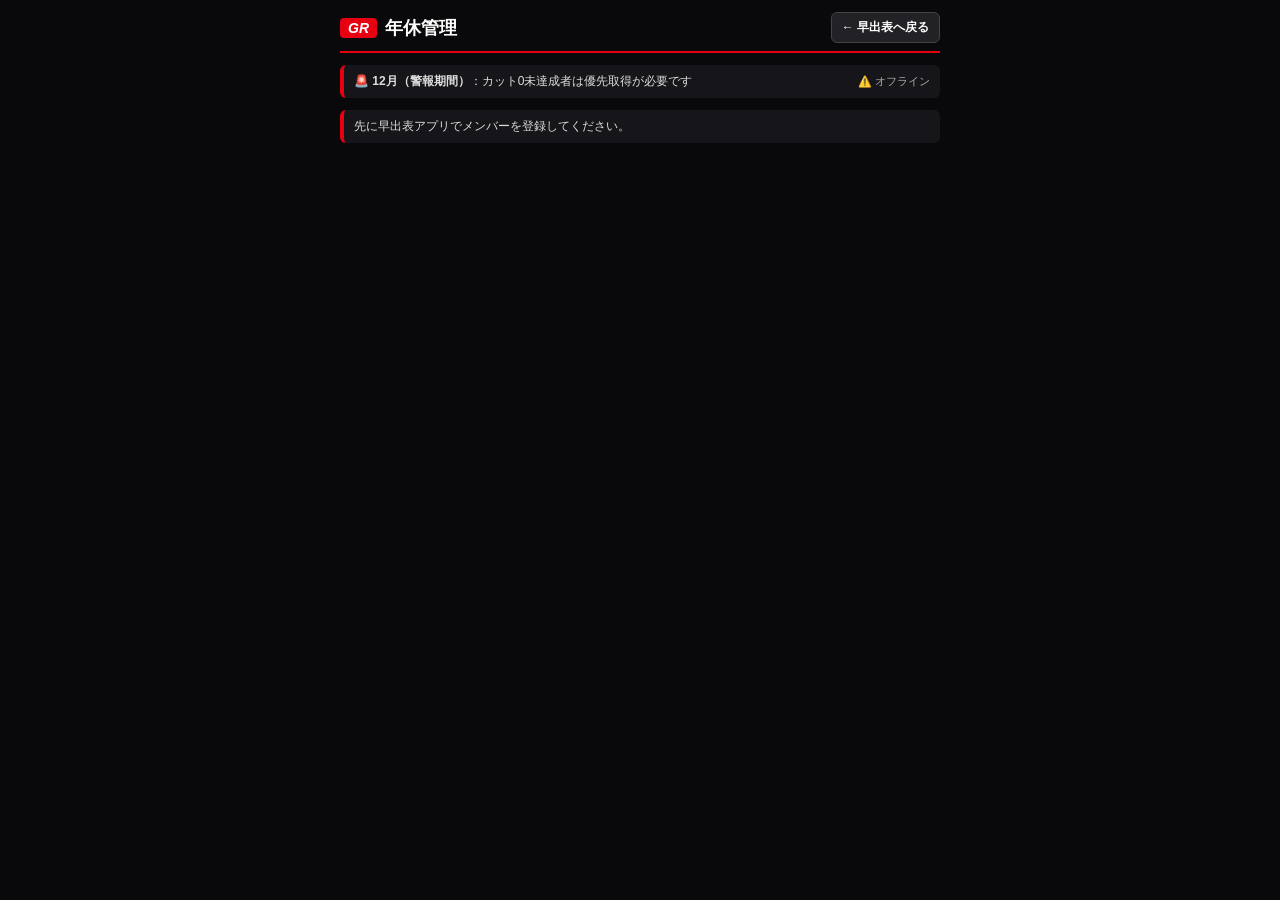
==== nenkyu.html @ 5b64898c "Update nenkyu.html" ====
<!DOCTYPE html>
<html lang="ja">
<head>
  <meta charset="UTF-8">
  <title>GR 年休管理</title>
  <meta name="viewport" content="width=device-width, initial-scale=1.0, maximum-scale=1.0, user-scalable=no">
  <style>
    * {
      box-sizing: border-box;
      margin: 0;
      padding: 0;
      font-family: -apple-system, BlinkMacSystemFont, "Hiragino Sans", "Yu Gothic", sans-serif;
    }
    body {
      background: #09090b;
      color: #ffffff;
      padding: 12px;
      padding-bottom: 40px;
    }
    .container { max-width: 600px; margin: 0 auto; }
    .title-row {
      display: flex;
      justify-content: space-between;
      align-items: center;
      margin-bottom: 12px;
      border-bottom: 2px solid #e60012;
      padding-bottom: 8px;
    }
    .title-left { display: flex; align-items: center; gap: 8px; }
    .gr-badge {
      background: #e60012;
      color: #fff;
      font-weight: 900;
      font-style: italic;
      padding: 2px 8px;
      border-radius: 4px;
      font-size: 14px;
    }
    h1 { font-size: 18px; font-weight: 900; }
    .back-btn {
      background: #222226;
      color: #fff;
      text-decoration: none;
      padding: 6px 10px;
      border-radius: 6px;
      font-size: 12px;
      font-weight: bold;
      border: 1px solid #444;
    }
    .month-banner {
      background: #16161a;
      border-left: 4px solid #e60012;
      padding: 8px 10px;
      border-radius: 6px;
      font-size: 12px;
      color: #ddd;
      margin-bottom: 12px;
      line-height: 1.4;
      display: flex;
      justify-content: space-between;
      align-items: center;
      gap: 8px;
    }
    .sync-tag {
      font-size: 11px;
      color: #aaa;
      white-space: nowrap;
    }
    .member-row {
      background: #16161a;
      border: 1px solid #2c2c32;
      border-radius: 10px;
      padding: 10px 12px;
      margin-bottom: 8px;
    }
    .row-top {
      display: flex;
      justify-content: space-between;
      align-items: center;
      margin-bottom: 8px;
      padding-bottom: 6px;
      border-bottom: 1px solid #242429;
    }
    .member-name { font-size: 17px; font-weight: 800; }
    .status-badge {
      padding: 2px 8px;
      border-radius: 4px;
      font-size: 11px;
      font-weight: 800;
    }
    .status-ok { background: #123821; color: #4ade80; border: 1px solid #22c55e; }
    .status-info { background: #1e293b; color: #60a5fa; border: 1px solid #3b82f6; }
    .status-warn { background: #3b2608; color: #fbbf24; border: 1px solid #f59e0b; }
    .status-danger { background: #3f0d12; color: #ff6b76; border: 1px solid #e60012; }

    .controls-row {
      display: grid;
      grid-template-columns: 1.2fr 0.8fr;
      gap: 8px;
    }
    .stat-box {
      background: #0d0d10;
      border: 1px solid #26262c;
      border-radius: 8px;
      padding: 6px 10px;
      display: flex;
      flex-direction: column;
      justify-content: center;
      align-items: center;
    }
    .ctrl-label {
      font-size: 11px;
      color: #999;
      margin-bottom: 3px;
      white-space: nowrap;
    }
    .remain-val {
      font-size: 22px;
      font-weight: 900;
      color: #ffffff;
      line-height: 1.1;
      white-space: nowrap;
    }
    .remain-unit {
      font-size: 12px;
      font-weight: bold;
      color: #aaa;
      margin-left: 2px;
    }
    .ctrl-btns {
      display: flex;
      align-items: center;
      justify-content: space-between;
      width: 100%;
      gap: 6px;
    }
    .cnt-btn {
      padding: 0 10px;
      height: 30px;
      border-radius: 6px;
      border: 1px solid #444;
      background: #242429;
      color: #fff;
      font-size: 13px;
      font-weight: bold;
      white-space: nowrap;
    }
    .cut-val {
      font-size: 22px;
      font-weight: 900;
      text-align: center;
      white-space: nowrap;
      line-height: 1.1;
    }
    .cut-val.pending { color: #ff4d5a; }
    .cut-val.done { color: #4ade80; }
  </style>
</head>
<body>
<div class="container">
  <div class="title-row">
    <div class="title-left">
      <span class="gr-badge">GR</span>
      <h1>年休管理</h1>
    </div>
    <a href="index.html" class="back-btn">← 早出表へ戻る</a>
  </div>

  <div class="month-banner">
    <div id="monthText"></div>
    <span id="syncTag" class="sync-tag">☁️ 同期中...</span>
  </div>
  <main id="nenkyuList"></main>
</div>
<script>
const DB_BASE_URL = "https://firebasedatabase.app";

const SHIFT_STORAGE_KEY = "gr_track_manager_data_v1";
const NENKYU_STORAGE_KEY = "gr_nenkyu_cut0_data_v1";

let allMembers = [];
let nenkyuData = {};

function setSyncTag(text) {
  const el = document.getElementById("syncTag");
  if (el) el.textContent = text;
}

async function loadData() {
  setSyncTag("☁️ 読込中...");
  try {
    // 1. クラウドからメンバー一覧を取得
    const shiftRes = await fetch(`${DB_BASE_URL}/shiftData.json`);
    const cloudShift = await shiftRes.json();
    const sourceShift = cloudShift?.shifts || JSON.parse(localStorage.getItem(SHIFT_STORAGE_KEY) || "{}")?.shifts || {};

    const list = [];
    const seen = new Set();
    ["1", "2"].forEach(shiftKey => {
      (sourceShift[shiftKey]?.members || []).forEach(name => {
        if (!seen.has(name)) {
          seen.add(name);
          list.push(name);
        }
      });
    });
    allMembers = list;

    // 2. クラウドから年休データを取得
    const nenkyuRes = await fetch(`${DB_BASE_URL}/nenkyuData.json`);
    const cloudNenkyu = await nenkyuRes.json();
    if (cloudNenkyu) {
      nenkyuData = cloudNenkyu;
      localStorage.setItem(NENKYU_STORAGE_KEY, JSON.stringify(nenkyuData));
      setSyncTag("☁️ 同期完了");
    } else {
      const localRaw = localStorage.getItem(NENKYU_STORAGE_KEY);
      if (localRaw) {
        const parsedN = JSON.parse(localRaw);
        nenkyuData = (parsedN["1"] || parsedN["2"])
          ? { ...(parsedN["1"] || {}), ...(parsedN["2"] || {}) }
          : parsedN;
        await saveData();
      } else {
        setSyncTag("☁️ 同期完了");
      }
    }
  } catch (e) {
    console.error("クラウド読込エラー:", e);
    const localRaw = localStorage.getItem(NENKYU_STORAGE_KEY);
    if (localRaw) nenkyuData = JSON.parse(localRaw);
    setSyncTag("⚠️ オフライン");
  }
}

async function saveData() {
  localStorage.setItem(NENKYU_STORAGE_KEY, JSON.stringify(nenkyuData));
  setSyncTag("☁️ 保存中...");
  try {
    await fetch(`${DB_BASE_URL}/nenkyuData.json`, {
      method: "PUT",
      headers: { "Content-Type": "application/json" },
      body: JSON.stringify(nenkyuData)
    });
    setSyncTag("☁️ 同期完了");
  } catch (e) {
    console.error("クラウド保存エラー:", e);
    setSyncTag("⚠️ 保存失敗");
  }
}

function getMemberStat(name) {
  if (!nenkyuData[name]) {
    nenkyuData[name] = { remain: 20, cutZeroLeft: 5 };
  }
  return nenkyuData[name];
}

function renderMonthBanner() {
  const month = new Date().getMonth() + 1;
  const textEl = document.getElementById("monthText");
  if (month >= 11 || month <= 3) {
    textEl.innerHTML = `🚨 <b>${month}月（警報期間）</b>：カット0未達成者は優先取得が必要です`;
  } else if (month >= 9) {
    textEl.innerHTML = `⚠️ <b>${month}月（アラート期間）</b>：9月アラート基準です`;
  } else if (month >= 6) {
    textEl.innerHTML = `📢 <b>${month}月（お知らせ期間）</b>：6月確認基準です`;
  } else {
    textEl.innerHTML = `📅 <b>${month}月</b>：早出表の年休と自動連動します`;
  }
}

function getStatusBadge(cutZeroLeft) {
  if (cutZeroLeft <= 0) return `<span class="status-badge status-ok">🟢 カット0達成</span>`;
  const month = new Date().getMonth() + 1;
  if (month >= 11 || month <= 3) return `<span class="status-badge status-danger">🚨 警報：あと${cutZeroLeft}日</span>`;
  if (month >= 9) return `<span class="status-badge status-warn">⚠️ アラート：あと${cutZeroLeft}日</span>`;
  return `<span class="status-badge status-info">カット0まで ${cutZeroLeft}日</span>`;
}

function renderList() {
  const container = document.getElementById("nenkyuList");
  if (allMembers.length === 0) {
    container.innerHTML = `<div class="month-banner">先に早出表アプリでメンバーを登録してください。</div>`;
    return;
  }

  const sorted = [...allMembers].sort((a, b) => {
    return getMemberStat(b).cutZeroLeft - getMemberStat(a).cutZeroLeft;
  });

  container.innerHTML = sorted.map(name => {
    const stat = getMemberStat(name);
    const cutClass = stat.cutZeroLeft <= 0 ? "done" : "pending";
    return `
      <div class="member-row">
        <div class="row-top">
          <span class="member-name">${name}</span>
          ${getStatusBadge(stat.cutZeroLeft)}
        </div>
        <div class="controls-row">
          <div class="stat-box">
            <span class="ctrl-label">年休残数</span>
            <div class="ctrl-btns">
              <button type="button" class="cnt-btn" onclick="changeBoth('${name}', -0.5)">−0.5</button>
              <div><span class="remain-val">${stat.remain}</span><span class="remain-unit">日</span></div>
              <button type="button" class="cnt-btn" onclick="changeBoth('${name}', 0.5)">＋0.5</button>
            </div>
          </div>
          <div class="stat-box">
            <span class="ctrl-label">カット0まで残り</span>
            <div><span class="cut-val ${cutClass}">${stat.cutZeroLeft}</span><span class="remain-unit">日</span></div>
          </div>
        </div>
      </div>
    `;
  }).join("");
}

function changeBoth(name, delta) {
  const stat = getMemberStat(name);
  stat.remain = Math.max(0, Math.round((stat.remain + delta) * 10) / 10);
  stat.cutZeroLeft = Math.max(0, Math.round((stat.cutZeroLeft + delta) * 10) / 10);
  saveData();
  renderList();
}

document.addEventListener("DOMContentLoaded", async () => {
  renderMonthBanner();
  await loadData();
  renderList();
});
</script>
</body>
</html>
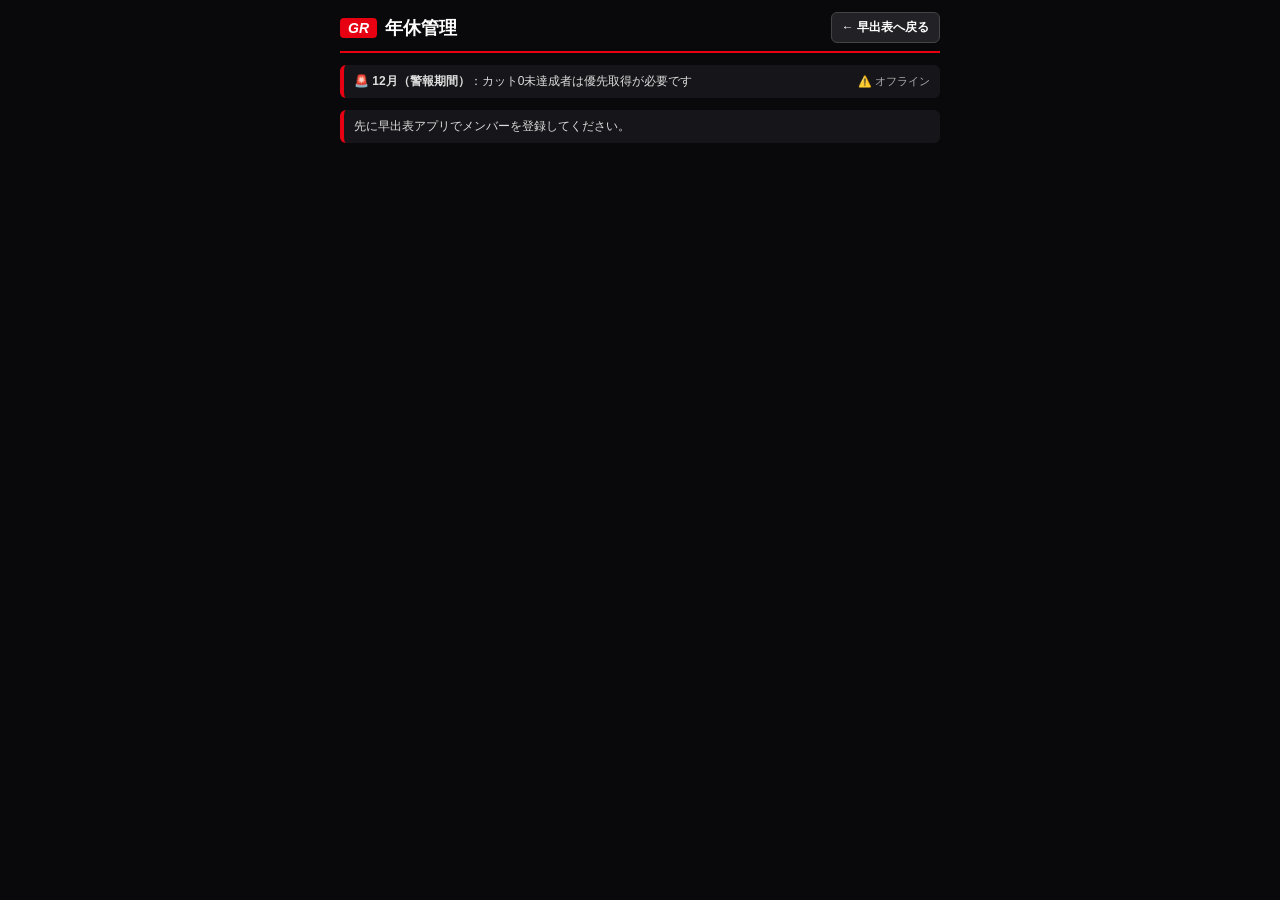
==== commit 8fa5477e: "Update nenkyu.html" ====
--- a/nenkyu.html
+++ b/nenkyu.html
@@ -173,7 +173,9 @@
   <main id="nenkyuList"></main>
 </div>
 <script>
-const DB_BASE_URL = "https://firebasedatabase.app";
+const DB_BASE_URL = "https://" + "gr-track-app-default-rtdb.firebaseio.com";
+
+
 
 const SHIFT_STORAGE_KEY = "gr_track_manager_data_v1";
 const NENKYU_STORAGE_KEY = "gr_nenkyu_cut0_data_v1";
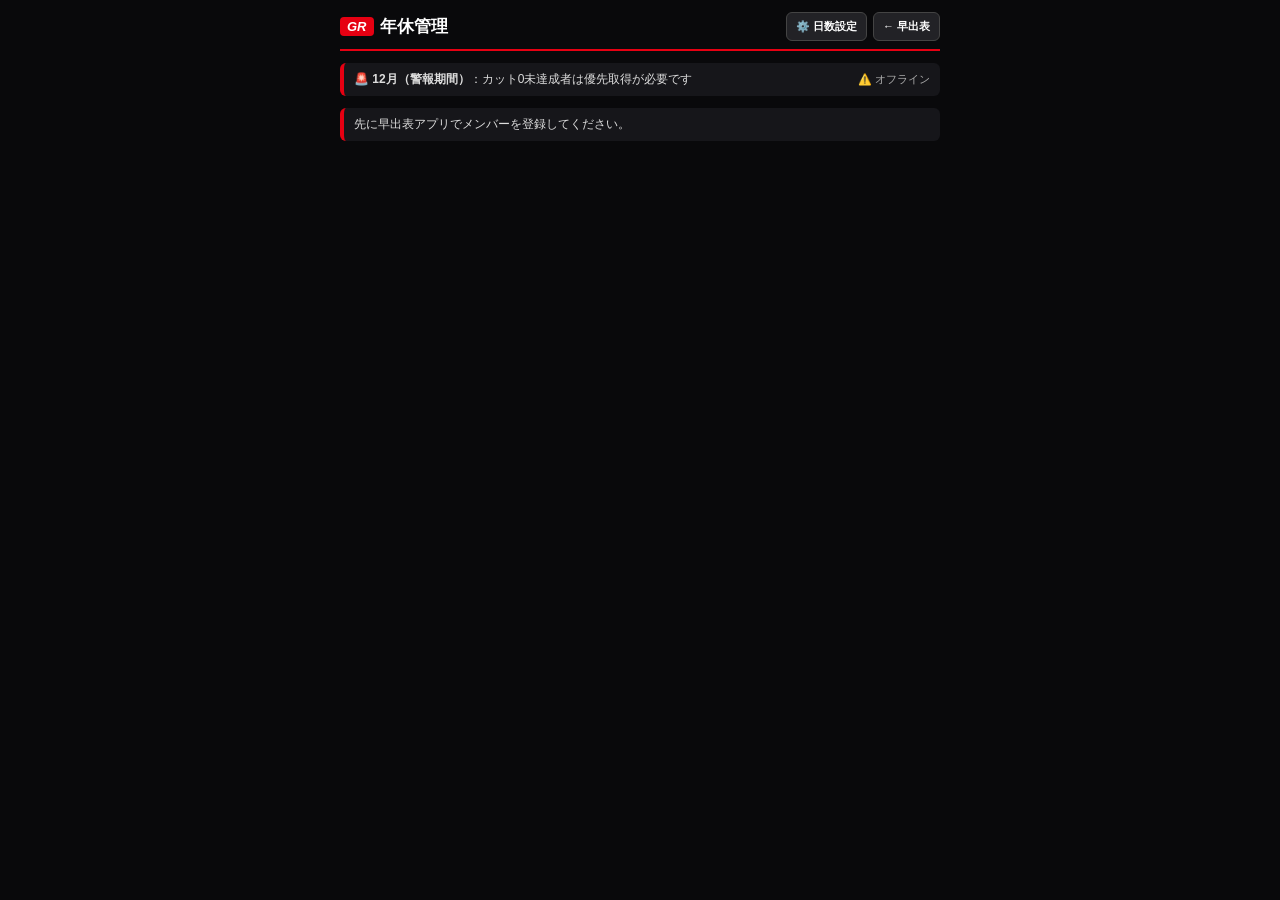
==== commit 14187f05: "Update nenkyu.html" ====
--- a/nenkyu.html
+++ b/nenkyu.html
@@ -25,27 +25,34 @@
       margin-bottom: 12px;
       border-bottom: 2px solid #e60012;
       padding-bottom: 8px;
-    }
-    .title-left { display: flex; align-items: center; gap: 8px; }
+      gap: 6px;
+    }
+    .title-left { display: flex; align-items: center; gap: 6px; }
     .gr-badge {
       background: #e60012;
       color: #fff;
       font-weight: 900;
       font-style: italic;
-      padding: 2px 8px;
+      padding: 2px 7px;
       border-radius: 4px;
-      font-size: 14px;
-    }
-    h1 { font-size: 18px; font-weight: 900; }
-    .back-btn {
+      font-size: 13px;
+    }
+    h1 { font-size: 17px; font-weight: 900; white-space: nowrap; }
+    .top-btns { display: flex; gap: 6px; }
+    .nav-pill {
       background: #222226;
       color: #fff;
       text-decoration: none;
-      padding: 6px 10px;
+      padding: 6px 9px;
       border-radius: 6px;
-      font-size: 12px;
+      font-size: 11px;
       font-weight: bold;
       border: 1px solid #444;
+      white-space: nowrap;
+    }
+    .nav-pill.active-set {
+      background: #e60012;
+      border-color: #e60012;
     }
     .month-banner {
       background: #16161a;
@@ -61,11 +68,69 @@
       align-items: center;
       gap: 8px;
     }
-    .sync-tag {
+    .sync-tag { font-size: 11px; color: #aaa; white-space: nowrap; }
+
+    /* 設定パネル */
+    .setup-panel {
+      background: #16161a;
+      border: 1px solid #e60012;
+      border-radius: 10px;
+      padding: 12px;
+      margin-bottom: 14px;
+    }
+    .setup-panel.hidden { display: none; }
+    .setup-title {
+      font-size: 14px;
+      font-weight: 800;
+      margin-bottom: 4px;
+      color: #fff;
+    }
+    .setup-note {
       font-size: 11px;
       color: #aaa;
-      white-space: nowrap;
-    }
+      margin-bottom: 10px;
+    }
+    .setup-row {
+      display: flex;
+      justify-content: space-between;
+      align-items: center;
+      padding: 7px 0;
+      border-bottom: 1px solid #26262c;
+      gap: 6px;
+    }
+    .setup-name { font-size: 14px; font-weight: bold; flex: 1; }
+    .setup-inputs { display: flex; align-items: center; gap: 6px; }
+    .setup-field {
+      display: flex;
+      align-items: center;
+      gap: 3px;
+      font-size: 11px;
+      color: #bbb;
+    }
+    .num-input {
+      width: 52px;
+      background: #09090b;
+      color: #fff;
+      border: 1px solid #555;
+      border-radius: 5px;
+      padding: 5px 4px;
+      font-size: 14px;
+      font-weight: bold;
+      text-align: center;
+    }
+    .save-setup-btn {
+      width: 100%;
+      margin-top: 10px;
+      padding: 10px;
+      background: #e60012;
+      color: #fff;
+      border: none;
+      border-radius: 8px;
+      font-size: 14px;
+      font-weight: 800;
+    }
+
+    /* 一覧カード */
     .member-row {
       background: #16161a;
       border: 1px solid #2c2c32;
@@ -163,20 +228,28 @@
       <span class="gr-badge">GR</span>
       <h1>年休管理</h1>
     </div>
-    <a href="index.html" class="back-btn">← 早出表へ戻る</a>
+    <div class="top-btns">
+      <button type="button" id="toggleSetupBtn" class="nav-pill" onclick="toggleSetupPanel()">⚙️ 日数設定</button>
+      <a href="index.html" class="nav-pill">← 早出表</a>
+    </div>
   </div>
 
   <div class="month-banner">
     <div id="monthText"></div>
     <span id="syncTag" class="sync-tag">☁️ 同期中...</span>
   </div>
+
+  <section id="setupPanel" class="setup-panel hidden">
+    <div class="setup-title">⚙️ 個人別 初期日数設定</div>
+    <p class="setup-note">年明けの通知に合わせて、各自の「年休残数」と「カット0残」を入力して保存してください（0.5単位可）</p>
+    <div id="setupList"></div>
+    <button type="button" class="save-setup-btn" onclick="saveSetupValues()">この内容で保存する</button>
+  </section>
+
   <main id="nenkyuList"></main>
 </div>
 <script>
-const DB_BASE_URL = "https://" + "gr-track-app-default-rtdb.firebaseio.com";
-
-
-
+const DB_BASE_URL = "https://" + "://firebaseio.com";
 const SHIFT_STORAGE_KEY = "gr_track_manager_data_v1";
 const NENKYU_STORAGE_KEY = "gr_nenkyu_cut0_data_v1";
 
@@ -191,7 +264,6 @@
 async function loadData() {
   setSyncTag("☁️ 読込中...");
   try {
-    // 1. クラウドからメンバー一覧を取得
     const shiftRes = await fetch(`${DB_BASE_URL}/shiftData.json`);
     const cloudShift = await shiftRes.json();
     const sourceShift = cloudShift?.shifts || JSON.parse(localStorage.getItem(SHIFT_STORAGE_KEY) || "{}")?.shifts || {};
@@ -208,7 +280,6 @@
     });
     allMembers = list;
 
-    // 2. クラウドから年休データを取得
     const nenkyuRes = await fetch(`${DB_BASE_URL}/nenkyuData.json`);
     const cloudNenkyu = await nenkyuRes.json();
     if (cloudNenkyu) {
@@ -256,6 +327,58 @@
     nenkyuData[name] = { remain: 20, cutZeroLeft: 5 };
   }
   return nenkyuData[name];
+}
+
+function toggleSetupPanel() {
+  const panel = document.getElementById("setupPanel");
+  const btn = document.getElementById("toggleSetupBtn");
+  const isHidden = panel.classList.contains("hidden");
+  if (isHidden) {
+    renderSetupList();
+    panel.classList.remove("hidden");
+    btn.classList.add("active-set");
+  } else {
+    panel.classList.add("hidden");
+    btn.classList.remove("active-set");
+  }
+}
+
+function renderSetupList() {
+  const container = document.getElementById("setupList");
+  if (allMembers.length === 0) {
+    container.innerHTML = `<p class="setup-note">メンバーが登録されていません</p>`;
+    return;
+  }
+  container.innerHTML = allMembers.map((name, idx) => {
+    const stat = getMemberStat(name);
+    return `
+      <div class="setup-row">
+        <span class="setup-name">${name}</span>
+        <div class="setup-inputs">
+          <label class="setup-field">残<input type="number" step="0.5" min="0" id="set_rem_${idx}" class="num-input" value="${stat.remain}"></label>
+          <label class="setup-field">カット0<input type="number" step="0.5" min="0" id="set_cut_${idx}" class="num-input" value="${stat.cutZeroLeft}"></label>
+        </div>
+      </div>
+    `;
+  }).join("");
+}
+
+async function saveSetupValues() {
+  allMembers.forEach((name, idx) => {
+    const remEl = document.getElementById(`set_rem_${idx}`);
+    const cutEl = document.getElementById(`set_cut_${idx}`);
+    if (remEl && cutEl) {
+      const remVal = Math.max(0, parseFloat(remEl.value) || 0);
+      const cutVal = Math.max(0, parseFloat(cutEl.value) || 0);
+      nenkyuData[name] = {
+        remain: Math.round(remVal * 10) / 10,
+        cutZeroLeft: Math.round(cutVal * 10) / 10
+      };
+    }
+  });
+  await saveData();
+  toggleSetupPanel();
+  renderList();
 }
 
 function renderMonthBanner() {
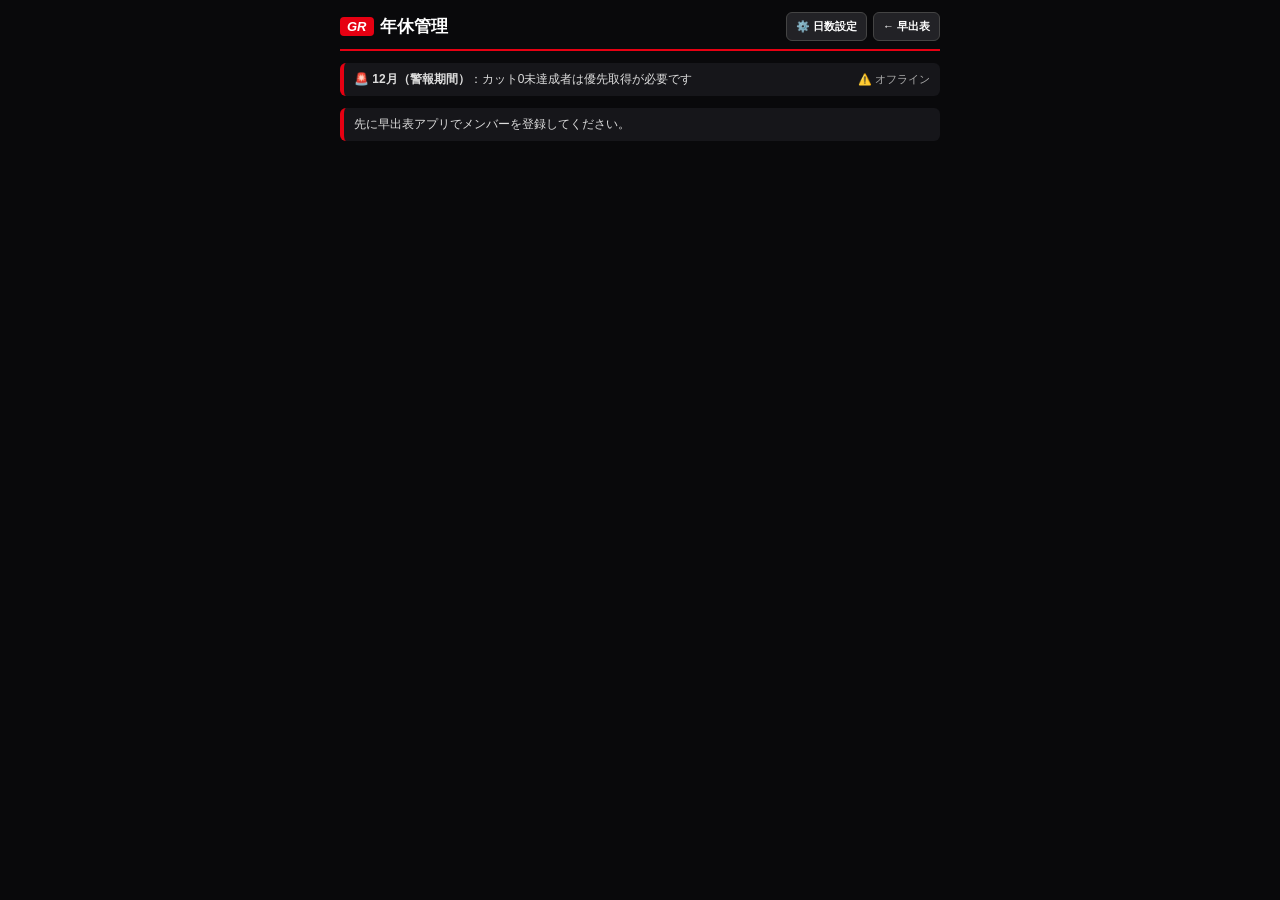
==== commit 4dbdbcf4: "Update nenkyu.html" ====
--- a/nenkyu.html
+++ b/nenkyu.html
@@ -249,7 +249,7 @@
   <main id="nenkyuList"></main>
 </div>
 <script>
-const DB_BASE_URL = "https://" + "://firebaseio.com";
+const DB_BASE_URL = "https://" + "gr-track-app-default-rtdb.firebaseio.com";
 const SHIFT_STORAGE_KEY = "gr_track_manager_data_v1";
 const NENKYU_STORAGE_KEY = "gr_nenkyu_cut0_data_v1";
 
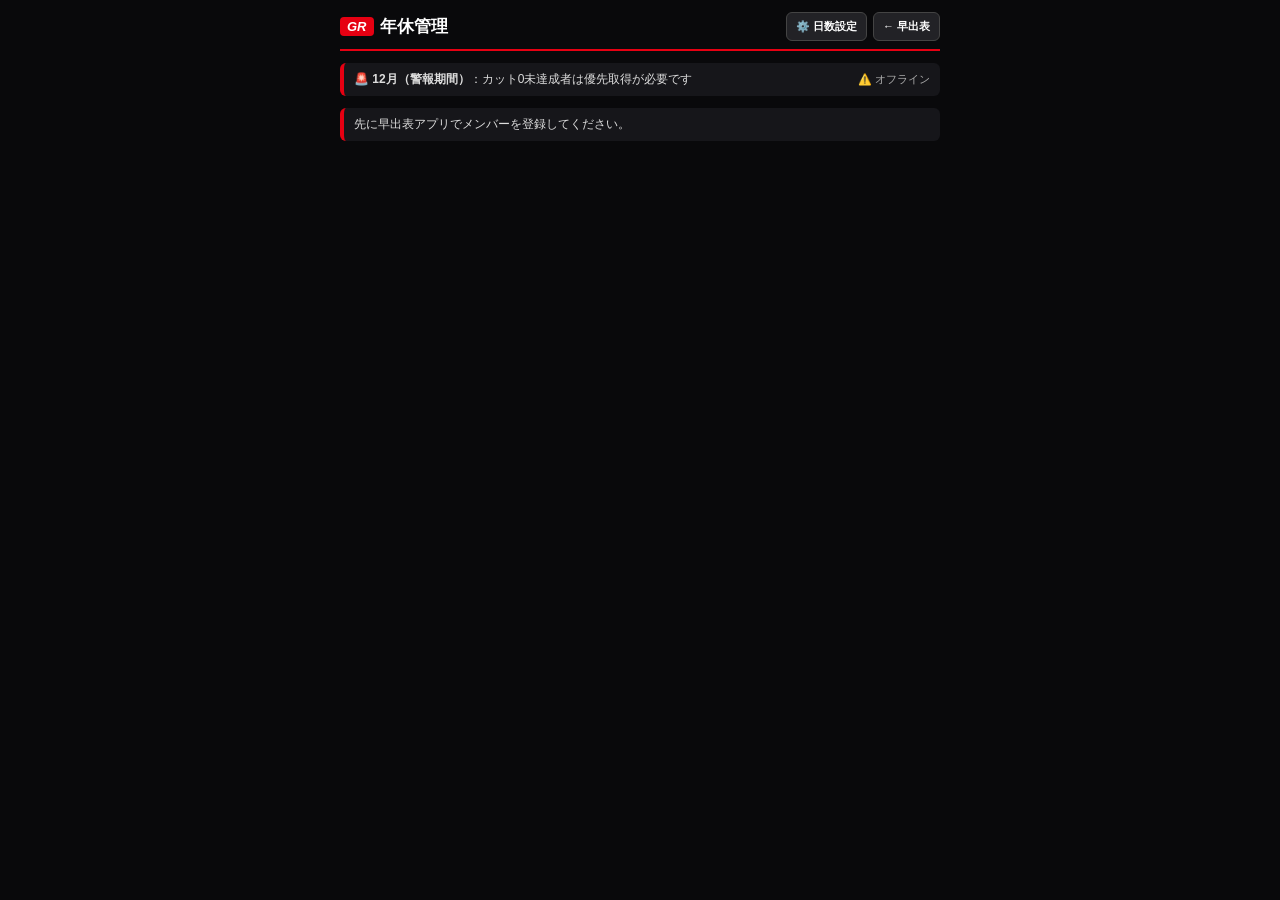
==== commit 58ff2ba8: "Update nenkyu.html" ====
--- a/nenkyu.html
+++ b/nenkyu.html
@@ -70,7 +70,6 @@
     }
     .sync-tag { font-size: 11px; color: #aaa; white-space: nowrap; }
 
-    /* 設定パネル */
     .setup-panel {
       background: #16161a;
       border: 1px solid #e60012;
@@ -79,17 +78,8 @@
       margin-bottom: 14px;
     }
     .setup-panel.hidden { display: none; }
-    .setup-title {
-      font-size: 14px;
-      font-weight: 800;
-      margin-bottom: 4px;
-      color: #fff;
-    }
-    .setup-note {
-      font-size: 11px;
-      color: #aaa;
-      margin-bottom: 10px;
-    }
+    .setup-title { font-size: 14px; font-weight: 800; margin-bottom: 4px; color: #fff; }
+    .setup-note { font-size: 11px; color: #aaa; margin-bottom: 10px; }
     .setup-row {
       display: flex;
       justify-content: space-between;
@@ -100,13 +90,7 @@
     }
     .setup-name { font-size: 14px; font-weight: bold; flex: 1; }
     .setup-inputs { display: flex; align-items: center; gap: 6px; }
-    .setup-field {
-      display: flex;
-      align-items: center;
-      gap: 3px;
-      font-size: 11px;
-      color: #bbb;
-    }
+    .setup-field { display: flex; align-items: center; gap: 3px; font-size: 11px; color: #bbb; }
     .num-input {
       width: 52px;
       background: #09090b;
@@ -130,7 +114,6 @@
       font-weight: 800;
     }
 
-    /* 一覧カード */
     .member-row {
       background: #16161a;
       border: 1px solid #2c2c32;
@@ -173,32 +156,10 @@
       justify-content: center;
       align-items: center;
     }
-    .ctrl-label {
-      font-size: 11px;
-      color: #999;
-      margin-bottom: 3px;
-      white-space: nowrap;
-    }
-    .remain-val {
-      font-size: 22px;
-      font-weight: 900;
-      color: #ffffff;
-      line-height: 1.1;
-      white-space: nowrap;
-    }
-    .remain-unit {
-      font-size: 12px;
-      font-weight: bold;
-      color: #aaa;
-      margin-left: 2px;
-    }
-    .ctrl-btns {
-      display: flex;
-      align-items: center;
-      justify-content: space-between;
-      width: 100%;
-      gap: 6px;
-    }
+    .ctrl-label { font-size: 11px; color: #999; margin-bottom: 3px; white-space: nowrap; }
+    .remain-val { font-size: 22px; font-weight: 900; color: #ffffff; line-height: 1.1; white-space: nowrap; }
+    .remain-unit { font-size: 12px; font-weight: bold; color: #aaa; margin-left: 2px; }
+    .ctrl-btns { display: flex; align-items: center; justify-content: space-between; width: 100%; gap: 6px; }
     .cnt-btn {
       padding: 0 10px;
       height: 30px;
@@ -210,13 +171,7 @@
       font-weight: bold;
       white-space: nowrap;
     }
-    .cut-val {
-      font-size: 22px;
-      font-weight: 900;
-      text-align: center;
-      white-space: nowrap;
-      line-height: 1.1;
-    }
+    .cut-val { font-size: 22px; font-weight: 900; text-align: center; white-space: nowrap; line-height: 1.1; }
     .cut-val.pending { color: #ff4d5a; }
     .cut-val.done { color: #4ade80; }
   </style>
@@ -249,12 +204,14 @@
   <main id="nenkyuList"></main>
 </div>
 <script>
-const DB_BASE_URL = "https://" + "gr-track-app-default-rtdb.firebaseio.com";
+const DB_BASE_URL = "https://" + "://firebaseio.com";
 const SHIFT_STORAGE_KEY = "gr_track_manager_data_v1";
 const NENKYU_STORAGE_KEY = "gr_nenkyu_cut0_data_v1";
 
 let allMembers = [];
 let nenkyuData = {};
+let isSaving = false;
+let pendingSave = false;
 
 function setSyncTag(text) {
   const el = document.getElementById("syncTag");
@@ -264,7 +221,7 @@
 async function loadData() {
   setSyncTag("☁️ 読込中...");
   try {
-    const shiftRes = await fetch(`${DB_BASE_URL}/shiftData.json`);
+    const shiftRes = await fetch(`${DB_BASE_URL}/shiftData.json?t=${Date.now()}`);
     const cloudShift = await shiftRes.json();
     const sourceShift = cloudShift?.shifts || JSON.parse(localStorage.getItem(SHIFT_STORAGE_KEY) || "{}")?.shifts || {};
 
@@ -280,7 +237,7 @@
     });
     allMembers = list;
 
-    const nenkyuRes = await fetch(`${DB_BASE_URL}/nenkyuData.json`);
+    const nenkyuRes = await fetch(`${DB_BASE_URL}/nenkyuData.json?t=${Date.now()}`);
     const cloudNenkyu = await nenkyuRes.json();
     if (cloudNenkyu) {
       nenkyuData = cloudNenkyu;
@@ -289,10 +246,7 @@
     } else {
       const localRaw = localStorage.getItem(NENKYU_STORAGE_KEY);
       if (localRaw) {
-        const parsedN = JSON.parse(localRaw);
-        nenkyuData = (parsedN["1"] || parsedN["2"])
-          ? { ...(parsedN["1"] || {}), ...(parsedN["2"] || {}) }
-          : parsedN;
+        nenkyuData = JSON.parse(localRaw);
         await saveData();
       } else {
         setSyncTag("☁️ 同期完了");
@@ -306,19 +260,32 @@
   }
 }
 
+// 連打しても保存の順番が崩れないキュー保存処理
 async function saveData() {
   localStorage.setItem(NENKYU_STORAGE_KEY, JSON.stringify(nenkyuData));
+  if (isSaving) {
+    pendingSave = true;
+    return;
+  }
+  isSaving = true;
   setSyncTag("☁️ 保存中...");
+
   try {
-    await fetch(`${DB_BASE_URL}/nenkyuData.json`, {
-      method: "PUT",
-      headers: { "Content-Type": "application/json" },
-      body: JSON.stringify(nenkyuData)
-    });
+    do {
+      pendingSave = false;
+      const snapshot = JSON.stringify(nenkyuData);
+      await fetch(`${DB_BASE_URL}/nenkyuData.json`, {
+        method: "PUT",
+        headers: { "Content-Type": "application/json" },
+        body: snapshot
+      });
+    } while (pendingSave);
     setSyncTag("☁️ 同期完了");
   } catch (e) {
     console.error("クラウド保存エラー:", e);
     setSyncTag("⚠️ 保存失敗");
+  } finally {
+    isSaving = false;
   }
 }
 
@@ -403,6 +370,7 @@
   return `<span class="status-badge status-info">カット0まで ${cutZeroLeft}日</span>`;
 }
 
+// 順番を勝手に並び替えず、メンバー登録順のまま固定表示
 function renderList() {
   const container = document.getElementById("nenkyuList");
   if (allMembers.length === 0) {
@@ -410,11 +378,7 @@
     return;
   }
 
-  const sorted = [...allMembers].sort((a, b) => {
-    return getMemberStat(b).cutZeroLeft - getMemberStat(a).cutZeroLeft;
-  });
-
-  container.innerHTML = sorted.map(name => {
+  container.innerHTML = allMembers.map(name => {
     const stat = getMemberStat(name);
     const cutClass = stat.cutZeroLeft <= 0 ? "done" : "pending";
     return `
@@ -446,8 +410,8 @@
   const stat = getMemberStat(name);
   stat.remain = Math.max(0, Math.round((stat.remain + delta) * 10) / 10);
   stat.cutZeroLeft = Math.max(0, Math.round((stat.cutZeroLeft + delta) * 10) / 10);
+  renderList();
   saveData();
-  renderList();
 }
 
 document.addEventListener("DOMContentLoaded", async () => {
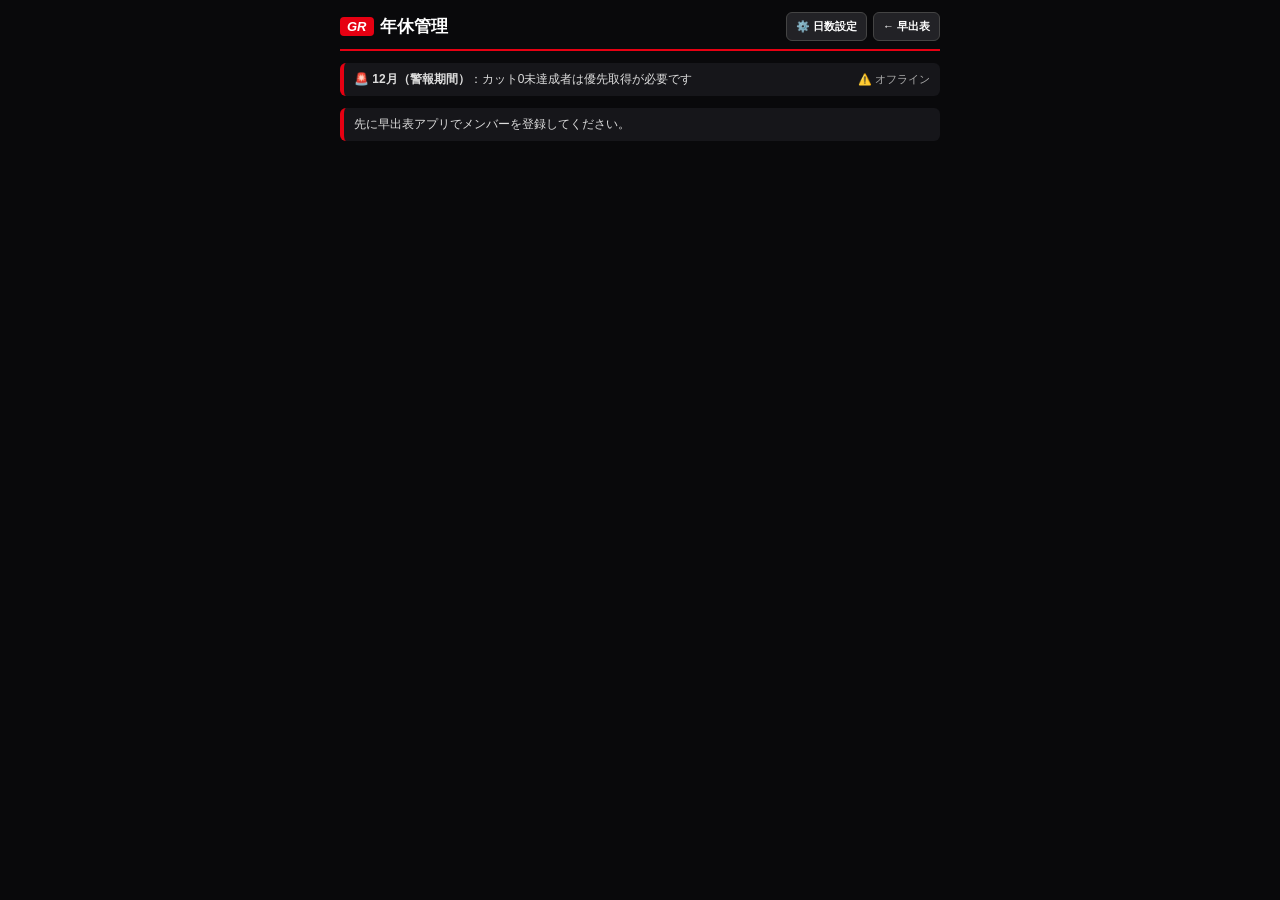
==== commit 421ef042: "Update nenkyu.html" ====
--- a/nenkyu.html
+++ b/nenkyu.html
@@ -204,7 +204,7 @@
   <main id="nenkyuList"></main>
 </div>
 <script>
-const DB_BASE_URL = "https://" + "://firebaseio.com";
+const DB_BASE_URL = "https://" + "gr-track-app-default-rtdb.firebaseio.com";
 const SHIFT_STORAGE_KEY = "gr_track_manager_data_v1";
 const NENKYU_STORAGE_KEY = "gr_nenkyu_cut0_data_v1";
 
@@ -235,7 +235,8 @@
         }
       });
     });
-    allMembers = list;
+        allMembers = list.sort((a, b) => a.localeCompare(b, "ja"));
+
 
     const nenkyuRes = await fetch(`${DB_BASE_URL}/nenkyuData.json?t=${Date.now()}`);
     const cloudNenkyu = await nenkyuRes.json();
